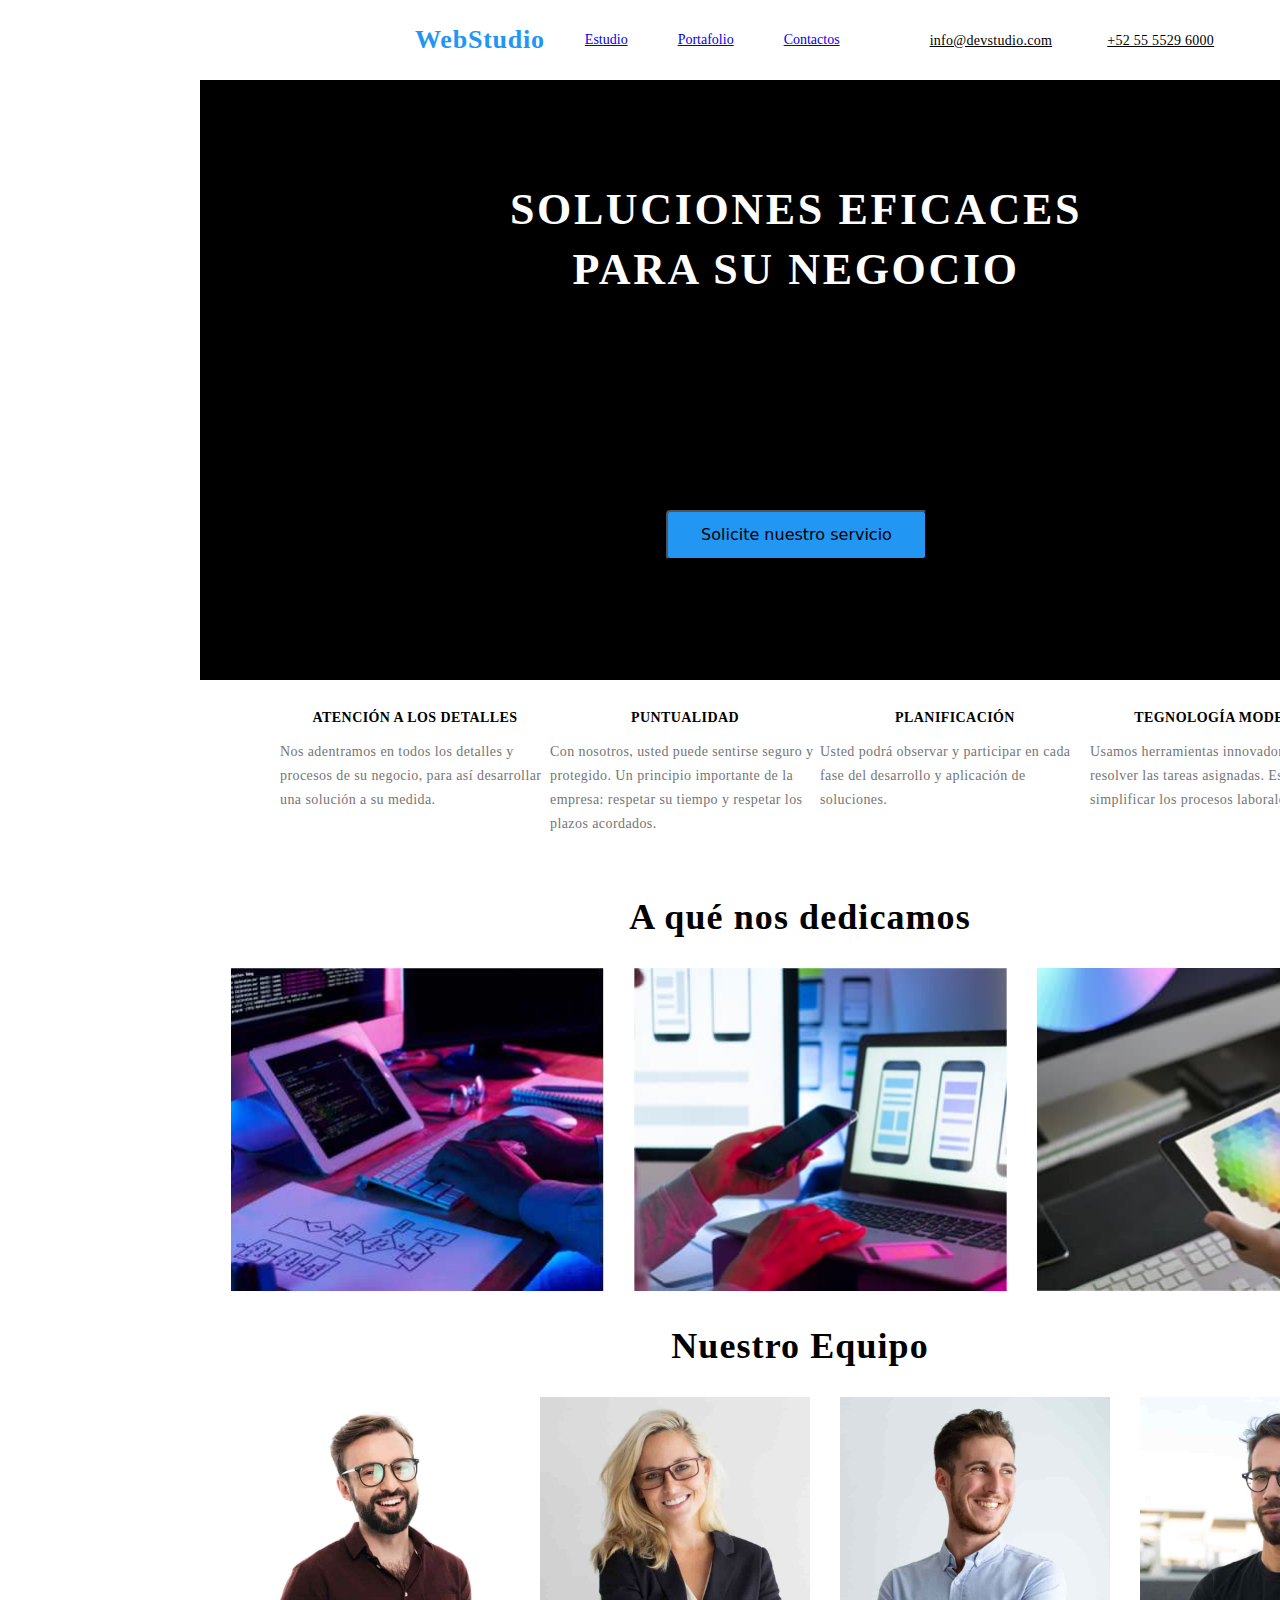
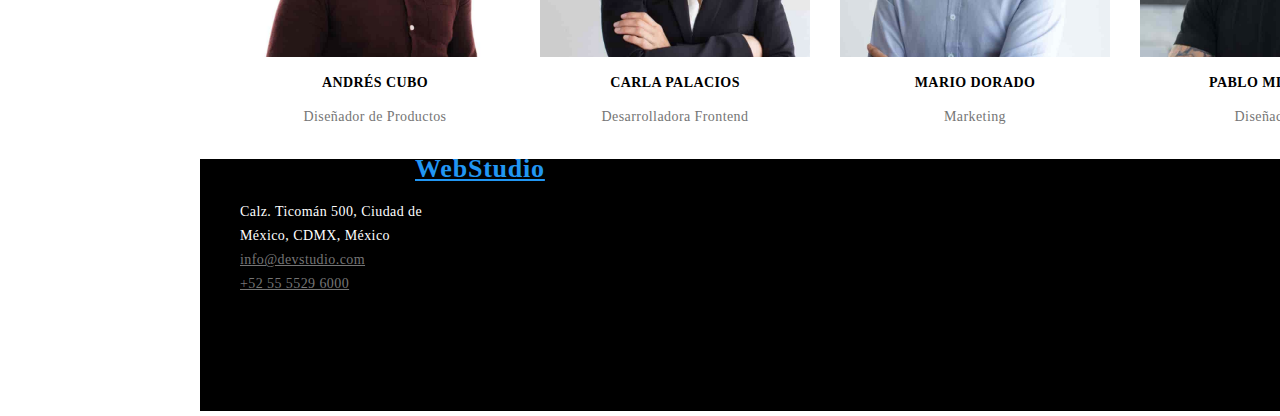
==== index.html @ e74a7880 "talk 03" ====
<!DOCTYPE html>
<html lang="en">
  <head>
    <meta charset="UTF-8" />
    <meta name="viewport" content="width=device-width, initial-scale=1.0" />
    <title>Wed Studio Project</title>
    <link
      rel="stylesheet"
      href="https://cdnjs.cloudflare.com/ajax/libs/modern-normalize/1.0.0/modern-normalize.min.css"
    />
    <link rel="stylesheet" href="./css/styles.css" />
  </head>
  <body>
    <!--Linea Superior horizontal-->
    <section>
    <header>
    <div class="top container">
      <nav class="nav">
        <a href="index.html"></a><span class="logo">WebStudio</span></a>
      </nav>
      <ul class="top_navigation">
        <li class="navigation">
          <a class="link" href="/index.html">Estudio</a>
        </li>
        <li class="navigation">
          <a class="link" href="/portafolio.html">Portafolio</a>
        </li>
        <li class="navigation"><a class="link" href="#">Contactos</a></li>
      </ul>
      <ul class="inf_navigation">
        <li class="inf">
          <a class="link" href="mailto:info@devstudio.com"
            >info@devstudio.com</a
          >
        </li>
        <li class="inf">
          <a class="link" href="tel:+525555296000">+52 55 5529 6000</a>
        </li>
      </ul>
    </div> 
  </section>
    </header>
    <main>
      <section class="hero container">
        <!--Titulo - Seccion Principal-->
        <h1 class="hero_title">SOLUCIONES EFICACES PARA SU NEGOCIO</h1>
        <button class="button_contact" type="button">
          Solicite nuestro servicio
        </button>
      </section>
      <section class="our_services container">
        <!--<h2>Beneficios</h2>-->
        <ul class="menu_services">
          <li class="services">
            <h3>ATENCIÓN A LOS DETALLES</h3>
            <p class="parrafo">
              Nos adentramos en todos los detalles y procesos de su negocio,
              para así desarrollar una solución a su medida.
            </p>
          </li>
          <li class="services">
            <h3>PUNTUALIDAD</h3>
            <p class="parrafo">
              Con nosotros, usted puede sentirse seguro y protegido. Un
              principio importante de la empresa: respetar su tiempo y respetar
              los plazos acordados.
            </p>
          </li>
          <li class="services">
            <h3>PLANIFICACIÓN</h3>
            <p class="parrafo">
              Usted podrá observar y participar en cada fase del desarrollo y
              aplicación de soluciones.
            </p>
          </li>
          <li class="services">
            <h3>TEGNOLOGÍA MODERNA</h3>
            <p class="parrafo">
              Usamos herramientas innovadoras para resolver las tareas
              asignadas. Es hora de simplificar los procesos laborales.
            </p>
          </li>
        </ul>
      </section>
      <section class="about container">
        <h2 class="title2">A qué nos dedicamos</h2>
        <ul class="about_img">
          <li class="box_about_img">
            <img
              src="./imag/about1.jpg"
              width="373"
              height="323"
              alt="foto de PC"
            />
          </li>
          <li class="box_about_img">
            <img
              src="./imag/about2.jpg"
              width="373"
              height="323"
              alt="foto en tel"
            />
          </li>
          <li class="box_about_img">
            <img
              src="./imag/about3.jpg"
              width="373"
              height="323"
              alt="foto en tablet"
            />
          </li>
        </ul>
      </section>
      <section class="team container">
        <h2 class="title2">Nuestro Equipo</h2>
        <ul class="team_list">
          <li class="team_img">
            <img
              src="./imag/team1.jpg"
              width="270"
              height="260"
              alt="Andrés Cubo"
            />
            <h3>Andrés Cubo</h3>
            <p class="parrafo">Diseñador de Productos</p>
          </li>
          <li>
            <img
              src="./imag/team2.jpg"
              width="270"
              height="260"
              alt="Carla Palacios"
            />
            <h3>Carla Palacios</h3>
            <p class="parrafo">Desarrolladora Frontend</p>
          </li>
          <li>
            <img
              src="./imag/team3.jpg"
              width="270"
              height="260"
              alt="Mario Dorado"
            />
            <h3>Mario Dorado</h3>
            <p class="parrafo">Marketing</p>
          </li>
          <li>
            <img
              src="./imag/team4.jpg"
              width="270"
              height="260"
              alt="Pablo Mijangos"
            />
            <h3>Pablo Mijangos</h3>
            <p class="parrafo">Diseñador IU</p>
          </li>
        </ul>
      </section>
    </main>
    <section class="footer container">
      <footer>
        <span><a class="logo" href="/index.html">WebStudio</a></span>
        <nav>
          <address>
            <ul class="footer_navigation">
              <li class="foot_nav">
                Calz. Ticomán 500, Ciudad de México, CDMX, México
              </li>
              <li class="foot_nav">
                <a class="link" href="mailto:info@devstudio.com"
                  >info@devstudio.com</a
                >
              </li>
              <li class="foot_nav">
                <a class="link" href="tel:+525555296000">+52 55 5529 6000</a>
              </li>
            </ul>
          </address>
        </nav>
      </footer>
    </section>
  </body>
</html>
---- css/styles.css ----
@import url(<style>@importurl("https://fonts.googleapis.com/css2?family=Roboto:wght@100;400&display=swap");</style>);
* {
  font-family: "Roboto", sans-serif;
}
.a {
  text-decoration: none;
  color: currentColor;
}

:root {
  --primary-color: var(rgba(33, 33, 33, 1));
  --font-color: var(rgba(33, 150, 243, 1));
  --font2-color: var(rgba(117, 117, 117, 1));
  --button: var(rgba(33, 150, 243, 1));
  display: flex;
}
.container{
  width: 1200px;
margin-left: 200px;
}

.top {
  display: flex;
  align-items: center;
  background: rgba(255, 255, 255, 1));
  height: 80px;
  flex-shrink: 0;
  }
.nav {
  display: flex;

}

.logo {
  display: flex;
  padding-left: 215px;
    }

.logo {
  color: rgb(33, 150, 243);
  text-align: right;
  font-family: Raleway;
  font-size: 26px;
  font-style: normal;
  font-weight: 700;
  line-height: normal;
  letter-spacing: 0.78px;
}

.top_navigation {
  display: flex;
  column-gap: 16px;
  align-items: center;
  color: var(--primary-color);
  font-family: Roboto;
  font-size: 14px;
  font-style: normal;
  font-weight: 500;
}

.top_navigation .link:hover {
  color: rgba(33, 150, 243, 1);
}
.top_navigation {
  list-style: none;
  column-gap: 50px;
  
}

.inf_navigation .link {
  display: flex;
  color: var(--font2-color);
  font-family: Roboto;
  font-size: 14px;
  font-style: normal;
  font-weight: 500;
  line-height: normal;
  letter-spacing: 0.28px;
}

.inf_navigation .link:hover {
  color: rgba(33, 150, 243, 1);
}
.inf_navigation .inf{
  display: inline-block;
    margin-left: 50px;
}

.portfolio {
  display: flex;
  display: inline-block;
  height: 1480px;
    
}
 
.port_menu {
  display: flex;
  display: inline-block;
 gap: 8px;
  
}

.main_portfolio {
  display: flex;
  list-style: none;
  align-items: center;
  display: inline-block;
  gap: 32px;
  padding-left: 400px;
  padding-top: 106px;
  padding-bottom: 50px;

 }

.port_img {
  display: flex;
  flex-wrap: wrap;
  justify-content: center;
  gap: 20px;
  list-style: none;
   
}

.main_portfolio .link {
  background-color: rgba(33, 150, 243, 1);
  color: rgba(255, 255, 255, 1);
  text-align: center;
  font-family: Roboto;
  font-size: 16px;
  font-style: normal;
  font-weight: 500;
  line-height: 1.625;
  letter-spacing: 0.48px;
}

.main_portfolio .link:hover {
  background-color: rgb(2, 92, 165);
}

.hero {
  display: flex;
  justify-content: center;
  height: 600px;
  flex-shrink: 0;
  background-color: black;
  position: relative;
}

.hero_title {
  color: rgb(255, 255, 255);
  text-align: center;
  font-family: Roboto;
  font-size: 44px;
  font-style: normal;
  font-weight: 900;
  line-height: 1.363;
  letter-spacing: 2.64px;
  text-transform: uppercase;
  cursor: pointer;
}

.hero_title {
  display: flex;
  align-items: center;
  padding-left: 248px;
  padding-right: 256px;
  padding-top: 400;
  padding-bottom: 280px;

}

.button_contact {
  display: flex;
  justify-content: center;
  align-items: center;
  width: 261px;
  height: 50px;
  top: 430px;
  left: 466px;
  border-radius: 4px;
  padding: 10px 32px 10px 32px;
  gap: 10px;
  background-color: rgba(33, 150, 243, 1);
  position: absolute;
  cursor: pointer;
}
.hero .button_contact:hover {
  background-color: blue;
}

.our_services {
  display: flex;
  justify-content: center;
  flex-wrap: wrap;
  
}
.services {
  display: flex;
  display: block;
  justify-content: center;
  width: 270px;
  
}

h3 {
  display: flex;
  justify-content: center;
  color: var(--primary-color);
  font-family: Roboto;
  font-size: 14px;
  font-style: normal;cont
  font-weight: 700;
  line-height: normal;
  letter-spacing: 0.42px;
  text-transform: uppercase;
}
.parrafo {
  display: flex;
  justify-content: center;
  align-items: center;
  color: rgb(117, 117, 117);
  font-family: Roboto;
  font-size: 14px;
  font-style: normal;
  font-weight: 400;
  line-height: 1.714;
  letter-spacing: 0.42px;
}

.menu_services {
  display: flex;
  justify-content: center;
  list-style: none;
}
.about_img {
  display: flex;
  justify-content: center;
  gap: 30px;
  list-style: none;
}

.title2 {
  display: flex;
  justify-content: center;
  color: var(--primary-color);
  text-align: center;
  font-family: Roboto;
  font-size: 36px;
  font-style: normal;
  font-weight: 700;
  line-height: normal;
  letter-spacing: 1.08px;
}
 .team_list  {
  display: flex;
   list-style: none;
    gap: 30px;
   align-items: center;
 }

.footer_navigation {
  list-style: none;
}
.footer_navigation .foot_nav {
  color: rgb(255, 255, 255);
  font-family: Roboto;
  font-size: 14px;
  font-style: normal;
  font-weight: 400;
  line-height: 24px; /* 171.429% */
  letter-spacing: 0.42px;
}
.footer_navigation .link {
  color: rgba(117, 117, 117, 1);
}
.footer_navigation .link:hover {
  color: rgba(33, 150, 243, 1);
}
.footer{
  display: flex;
  align-items: center;
  height: 252px;
  background-color: black;
}

.footer_navigation{
  display: flex;
  flex-wrap: wrap;
  flex-direction: column;
  width: 231px;
  height: 200px;
}
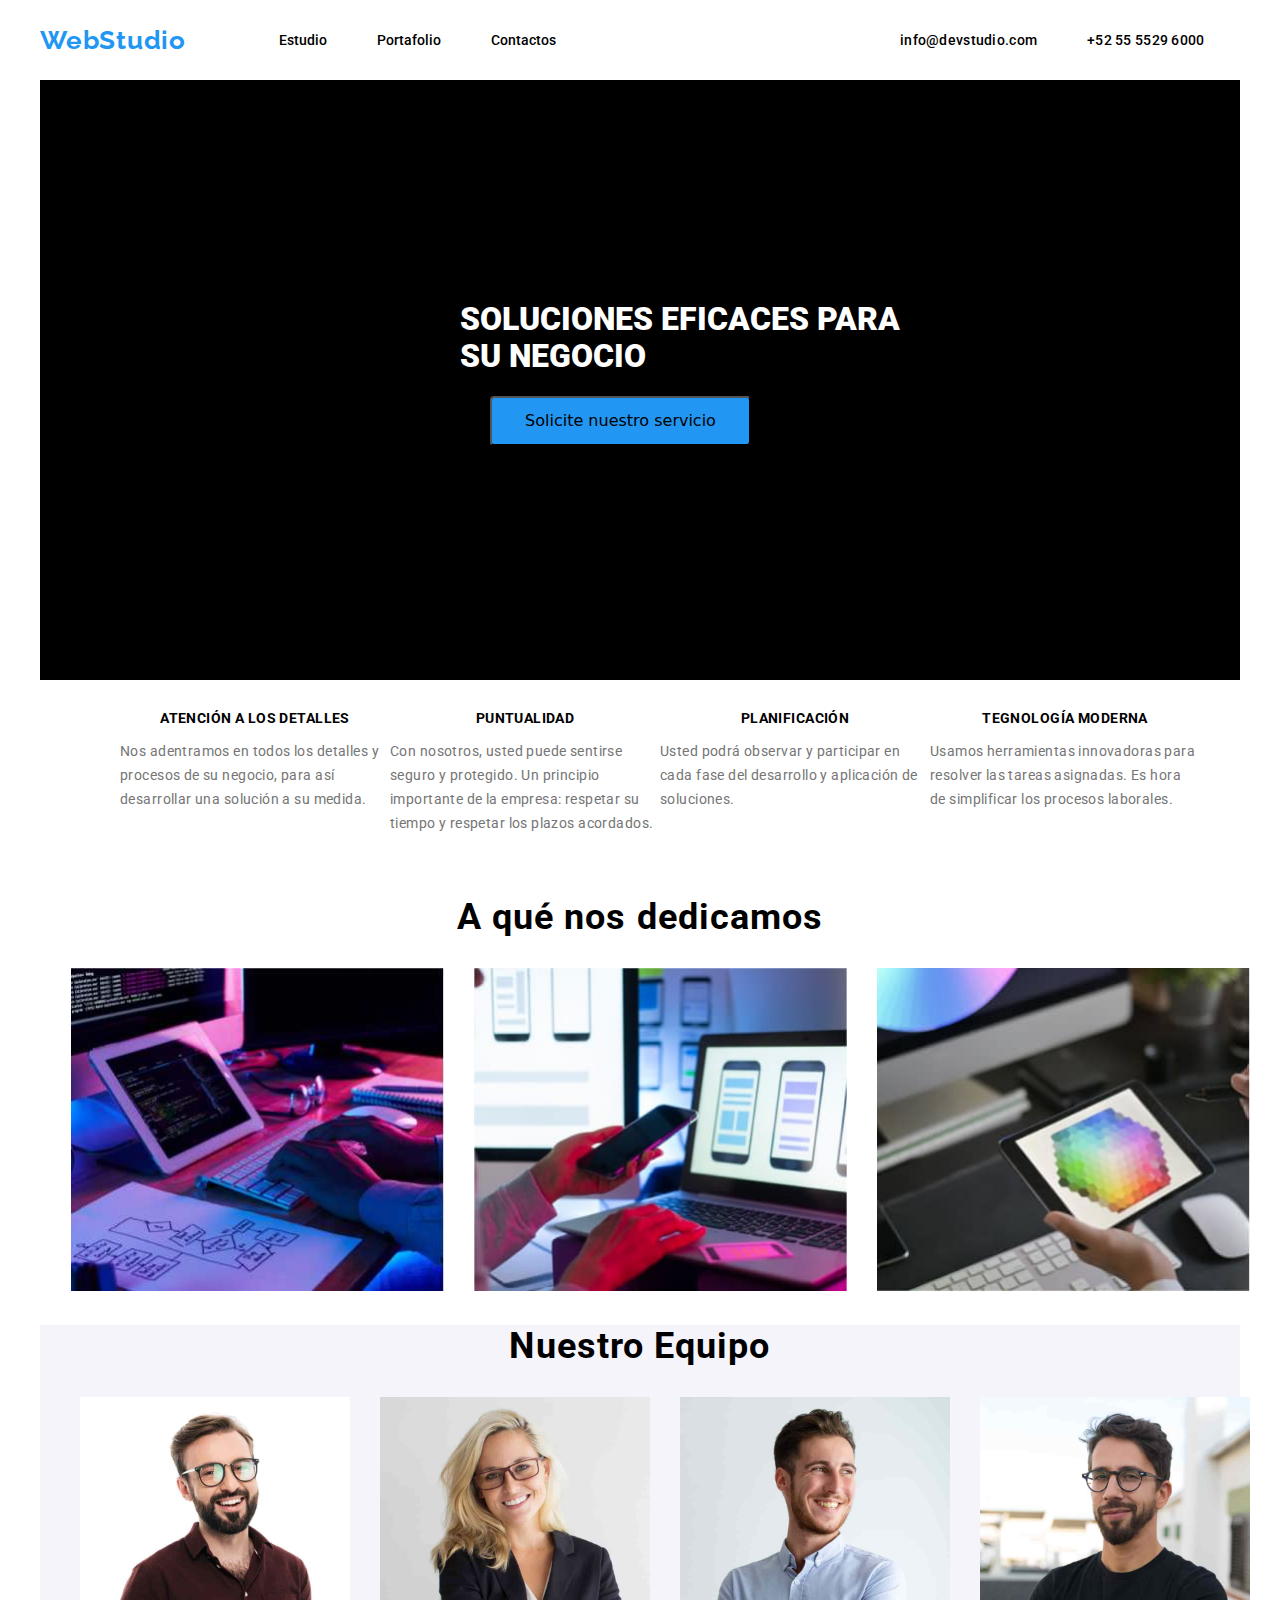
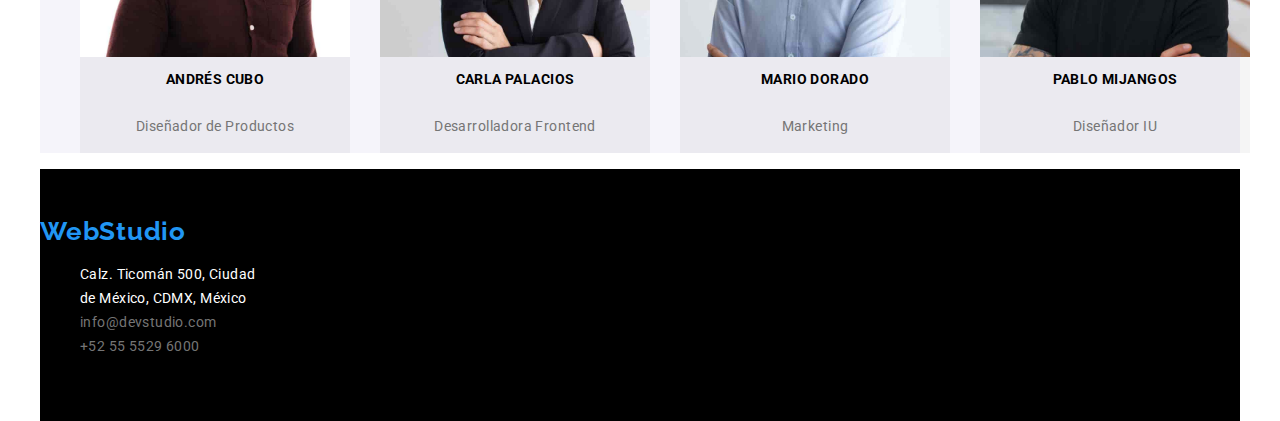
==== commit b5b9ad95: "feedback hw03" ====
--- a/index.html
+++ b/index.html
@@ -8,15 +8,17 @@
       rel="stylesheet"
       href="https://cdnjs.cloudflare.com/ajax/libs/modern-normalize/1.0.0/modern-normalize.min.css"
     />
+    <style>
+      @import url('https://fonts.googleapis.com/css2?family=Raleway:wght@700&family=Roboto:wght@400;500;700;900&display=swap');
+      </style>
     <link rel="stylesheet" href="./css/styles.css" />
   </head>
   <body>
     <!--Linea Superior horizontal-->
     <section>
-    <header>
     <div class="top container">
       <nav class="nav">
-        <a href="index.html"></a><span class="logo">WebStudio</span></a>
+        <a href="index.html" class="logo">WebStudio</a>
       </nav>
       <ul class="top_navigation">
         <li class="navigation">
@@ -38,15 +40,16 @@
         </li>
       </ul>
     </div> 
-  </section>
-    </header>
+   </header>
     <main>
       <section class="hero container">
-        <!--Titulo - Seccion Principal-->
-        <h1 class="hero_title">SOLUCIONES EFICACES PARA SU NEGOCIO</h1>
+        <div class="principal">
+        <h1 class="hero_title">SOLUCIONES EFICACES PARA <br />
+           SU NEGOCIO</h1>
         <button class="button_contact" type="button">
           Solicite nuestro servicio
         </button>
+      </div>
       </section>
       <section class="our_services container">
         <!--<h2>Beneficios</h2>-->
@@ -115,6 +118,7 @@
         <h2 class="title2">Nuestro Equipo</h2>
         <ul class="team_list">
           <li class="team_img">
+            <div class="card_team">
             <img
               src="./imag/team1.jpg"
               width="270"
@@ -122,9 +126,10 @@
               alt="Andrés Cubo"
             />
             <h3>Andrés Cubo</h3>
-            <p class="parrafo">Diseñador de Productos</p>
+            <p class="parrafo">Diseñador de Productos</p></div>
           </li>
           <li>
+            <div class="card_team">
             <img
               src="./imag/team2.jpg"
               width="270"
@@ -132,9 +137,10 @@
               alt="Carla Palacios"
             />
             <h3>Carla Palacios</h3>
-            <p class="parrafo">Desarrolladora Frontend</p>
+            <p class="parrafo">Desarrolladora Frontend</p></div>
           </li>
           <li>
+            <div class="card_team">
             <img
               src="./imag/team3.jpg"
               width="270"
@@ -142,9 +148,10 @@
               alt="Mario Dorado"
             />
             <h3>Mario Dorado</h3>
-            <p class="parrafo">Marketing</p>
+            <p class="parrafo">Marketing</p></div>
           </li>
           <li>
+            <div class="card_team">
             <img
               src="./imag/team4.jpg"
               width="270"
@@ -152,20 +159,22 @@
               alt="Pablo Mijangos"
             />
             <h3>Pablo Mijangos</h3>
-            <p class="parrafo">Diseñador IU</p>
+            <p class="parrafo">Diseñador IU</p></div>
           </li>
         </ul>
       </section>
     </main>
     <section class="footer container">
       <footer>
-        <span><a class="logo" href="/index.html">WebStudio</a></span>
+      <a class="logo" href="/index.html">WebStudio</a>
         <nav>
           <address>
             <ul class="footer_navigation">
+           
               <li class="foot_nav">
                 Calz. Ticomán 500, Ciudad de México, CDMX, México
               </li>
+
               <li class="foot_nav">
                 <a class="link" href="mailto:info@devstudio.com"
                   >info@devstudio.com</a
--- a/css/styles.css
+++ b/css/styles.css
@@ -1,8 +1,4 @@
-@import url(<style>@importurl("https://fonts.googleapis.com/css2?family=Roboto:wght@100;400&display=swap");</style>);
-* {
-  font-family: "Roboto", sans-serif;
-}
-.a {
+a {
   text-decoration: none;
   color: currentColor;
 }
@@ -12,29 +8,18 @@
   --font-color: var(rgba(33, 150, 243, 1));
   --font2-color: var(rgba(117, 117, 117, 1));
   --button: var(rgba(33, 150, 243, 1));
-  display: flex;
-}
-.container{
+}
+.container {
   width: 1200px;
-margin-left: 200px;
+  margin: 0 auto;
 }
 
 .top {
   display: flex;
   align-items: center;
-  background: rgba(255, 255, 255, 1));
   height: 80px;
   flex-shrink: 0;
-  }
-.nav {
-  display: flex;
-
-}
-
-.logo {
-  display: flex;
-  padding-left: 215px;
-    }
+}
 
 .logo {
   color: rgb(33, 150, 243);
@@ -48,7 +33,6 @@
 }
 
 .top_navigation {
-  display: flex;
   column-gap: 16px;
   align-items: center;
   color: var(--primary-color);
@@ -56,16 +40,17 @@
   font-size: 14px;
   font-style: normal;
   font-weight: 500;
+}
+.top_navigation {
+  display: flex;
+  list-style: none;
+  padding-left: 93px;
+  gap: 50px;
 }
 
 .top_navigation .link:hover {
   color: rgba(33, 150, 243, 1);
 }
-.top_navigation {
-  list-style: none;
-  column-gap: 50px;
-  
-}
 
 .inf_navigation .link {
   display: flex;
@@ -81,49 +66,21 @@
 .inf_navigation .link:hover {
   color: rgba(33, 150, 243, 1);
 }
-.inf_navigation .inf{
-  display: inline-block;
-    margin-left: 50px;
-}
-
+.inf_navigation {
+  display: flex;
+  list-style: none;
+  padding-left: 344px;
+  gap: 50px;
+}
 .portfolio {
   display: flex;
-  display: inline-block;
-  height: 1480px;
-    
-}
- 
-.port_menu {
-  display: flex;
-  display: inline-block;
- gap: 8px;
-  
-}
-
-.main_portfolio {
-  display: flex;
-  list-style: none;
-  align-items: center;
-  display: inline-block;
-  gap: 32px;
-  padding-left: 400px;
-  padding-top: 106px;
-  padding-bottom: 50px;
-
- }
-
-.port_img {
-  display: flex;
-  flex-wrap: wrap;
-  justify-content: center;
-  gap: 20px;
-  list-style: none;
-   
+  height: 1880px;
+  position: relative;
 }
 
 .main_portfolio .link {
-  background-color: rgba(33, 150, 243, 1);
-  color: rgba(255, 255, 255, 1);
+  background-color: rgba(245, 244, 250, 1);
+  color: rgba(33, 33, 33, 1);
   text-align: center;
   font-family: Roboto;
   font-size: 16px;
@@ -131,48 +88,57 @@
   font-weight: 500;
   line-height: 1.625;
   letter-spacing: 0.48px;
+  cursor: pointer;
 }
 
 .main_portfolio .link:hover {
   background-color: rgb(2, 92, 165);
 }
 
+.main_portfolio {
+  display: flex;
+  list-style: none;
+  gap: 8px;
+  padding-top: 106px;
+  padding-left: 430px;
+  position: absolute;
+}
+
+.port_img {
+  display: flex;
+  justify-content: center;
+  flex-wrap: wrap;
+  list-style: none;
+  padding-top: 194px;
+  gap: 20px;
+}
+
+.card_port {
+  display: flex;
+  flex-direction: column;
+  text-align: center;
+  background-color: rgba(238, 238, 238, 1);
+  border-radius: 4px;
+  border: 1px;
+}
 .hero {
   display: flex;
-  justify-content: center;
   height: 600px;
   flex-shrink: 0;
   background-color: black;
-  position: relative;
-}
-
+}
 .hero_title {
-  color: rgb(255, 255, 255);
-  text-align: center;
-  font-family: Roboto;
-  font-size: 44px;
-  font-style: normal;
+  display: flex;
+  justify-content: center;
+  font-family: Roboto;
   font-weight: 900;
-  line-height: 1.363;
-  letter-spacing: 2.64px;
-  text-transform: uppercase;
-  cursor: pointer;
-}
-
-.hero_title {
-  display: flex;
-  align-items: center;
-  padding-left: 248px;
-  padding-right: 256px;
-  padding-top: 400;
-  padding-bottom: 280px;
-
+  font-size: 32px;
+  color: rgba(255, 255, 255, 1);
+  padding-left: 420px;
+  padding-top: 200px;
 }
 
 .button_contact {
-  display: flex;
-  justify-content: center;
-  align-items: center;
   width: 261px;
   height: 50px;
   top: 430px;
@@ -181,9 +147,16 @@
   padding: 10px 32px 10px 32px;
   gap: 10px;
   background-color: rgba(33, 150, 243, 1);
-  position: absolute;
   cursor: pointer;
 }
+.button_contact {
+  display: flex;
+  justify-content: center;
+  align-items: center;
+  margin-left: 450px;
+  margin-bottom: 450px;
+}
+
 .hero .button_contact:hover {
   background-color: blue;
 }
@@ -192,14 +165,12 @@
   display: flex;
   justify-content: center;
   flex-wrap: wrap;
-  
 }
 .services {
   display: flex;
   display: block;
   justify-content: center;
   width: 270px;
-  
 }
 
 h3 {
@@ -208,7 +179,7 @@
   color: var(--primary-color);
   font-family: Roboto;
   font-size: 14px;
-  font-style: normal;cont
+  font-style: normal;
   font-weight: 700;
   line-height: normal;
   letter-spacing: 0.42px;
@@ -251,12 +222,28 @@
   line-height: normal;
   letter-spacing: 1.08px;
 }
- .team_list  {
-  display: flex;
-   list-style: none;
-    gap: 30px;
-   align-items: center;
- }
+.team .container {
+  display: flex;
+  height: 708px;
+}
+
+.team {
+  background-color: rgba(245, 244, 250, 1);
+}
+
+.team_list {
+  display: flex;
+  list-style: none;
+  gap: 30px;
+}
+.card_team {
+  display: flex;
+  flex-direction: column;
+  text-align: center;
+  background-color: rgba(0, 0, 0, 0.04);
+  border-radius: 0px, 0px, 4px, 4px;
+  border: 0cap;
+}
 
 .footer_navigation {
   list-style: none;
@@ -276,20 +263,16 @@
 .footer_navigation .link:hover {
   color: rgba(33, 150, 243, 1);
 }
-.footer{
+.footer {
   display: flex;
   align-items: center;
   height: 252px;
   background-color: black;
 }
 
-.footer_navigation{
+.footer_navigation {
   display: flex;
   flex-wrap: wrap;
   flex-direction: column;
   width: 231px;
-  height: 200px;
-}
-
-
-
+}
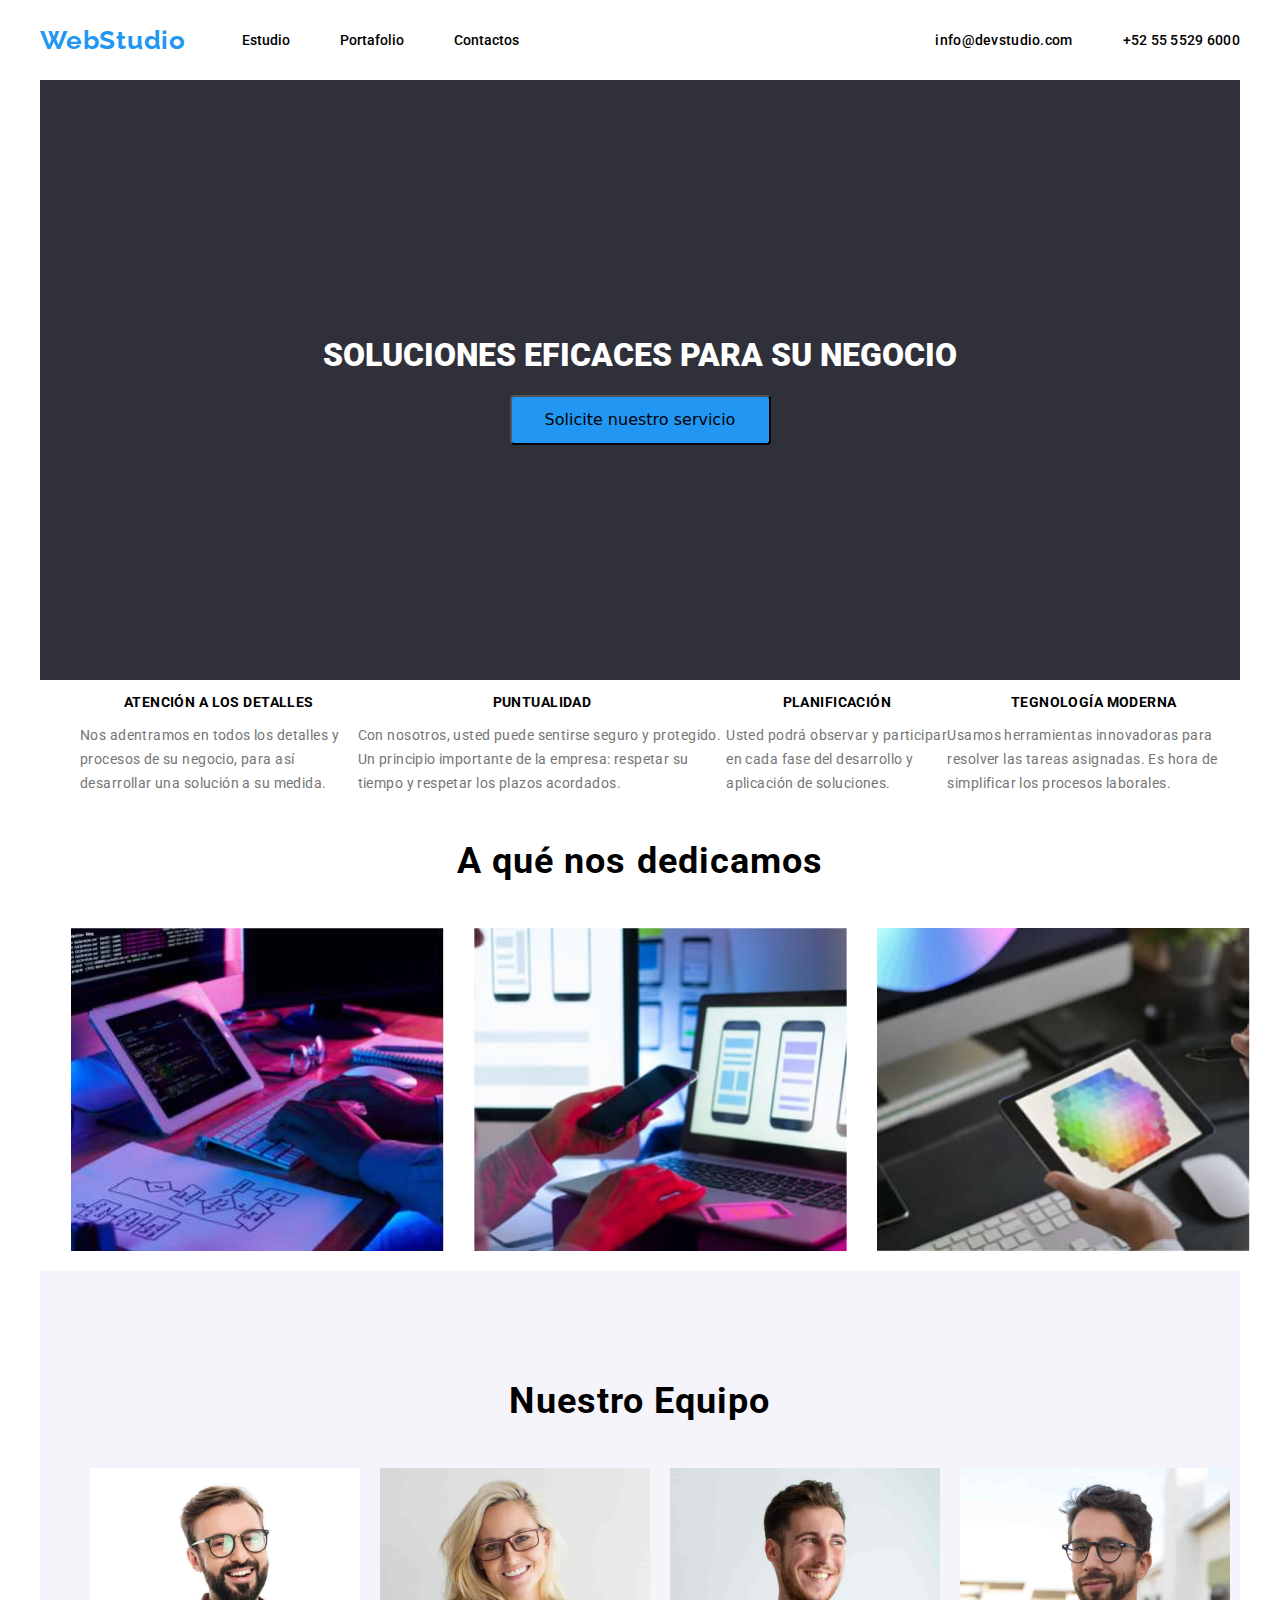
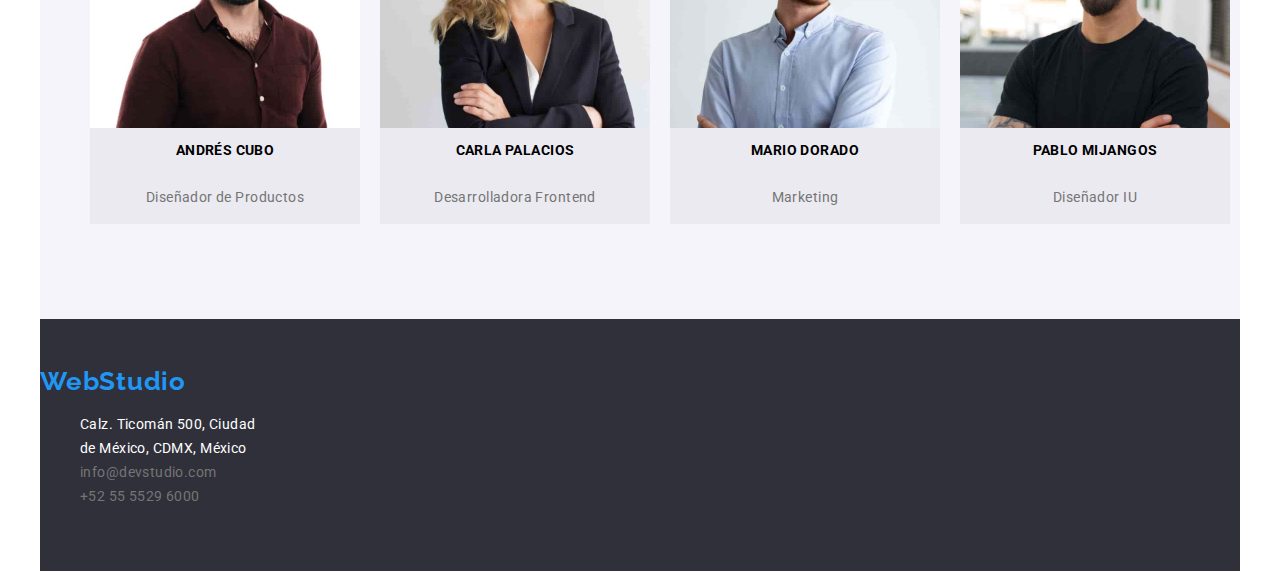
==== commit ea152a4d: "feedback02hw03" ====
--- a/index.html
+++ b/index.html
@@ -9,83 +9,82 @@
       href="https://cdnjs.cloudflare.com/ajax/libs/modern-normalize/1.0.0/modern-normalize.min.css"
     />
     <style>
-      @import url('https://fonts.googleapis.com/css2?family=Raleway:wght@700&family=Roboto:wght@400;500;700;900&display=swap');
-      </style>
+      @import url("https://fonts.googleapis.com/css2?family=Raleway:wght@700&family=Roboto:wght@400;500;700;900&display=swap");
+    </style>
     <link rel="stylesheet" href="./css/styles.css" />
   </head>
   <body>
-    <!--Linea Superior horizontal-->
-    <section>
-    <div class="top container">
-      <nav class="nav">
-        <a href="index.html" class="logo">WebStudio</a>
-      </nav>
-      <ul class="top_navigation">
-        <li class="navigation">
-          <a class="link" href="/index.html">Estudio</a>
-        </li>
-        <li class="navigation">
-          <a class="link" href="/portafolio.html">Portafolio</a>
-        </li>
-        <li class="navigation"><a class="link" href="#">Contactos</a></li>
-      </ul>
-      <ul class="inf_navigation">
-        <li class="inf">
-          <a class="link" href="mailto:info@devstudio.com"
-            >info@devstudio.com</a
-          >
-        </li>
-        <li class="inf">
-          <a class="link" href="tel:+525555296000">+52 55 5529 6000</a>
-        </li>
-      </ul>
-    </div> 
-   </header>
-    <main>
-      <section class="hero container">
-        <div class="principal">
-        <h1 class="hero_title">SOLUCIONES EFICACES PARA <br />
-           SU NEGOCIO</h1>
-        <button class="button_contact" type="button">
-          Solicite nuestro servicio
-        </button>
-      </div>
-      </section>
-      <section class="our_services container">
-        <!--<h2>Beneficios</h2>-->
-        <ul class="menu_services">
-          <li class="services">
-            <h3>ATENCIÓN A LOS DETALLES</h3>
-            <p class="parrafo">
-              Nos adentramos en todos los detalles y procesos de su negocio,
-              para así desarrollar una solución a su medida.
-            </p>
+    <header>
+      <div class="top container">
+        <nav class="nav">
+          <a href="index.html" class="logo">WebStudio</a>
+          <ul class="top_navigation">
+            <li class="navigation">
+              <a class="link" href="/index.html">Estudio</a>
+            </li>
+            <li class="navigation">
+              <a class="link" href="/portafolio.html">Portafolio</a>
+            </li>
+            <li class="navigation"><a class="link" href="#">Contactos</a></li>
+          </ul>
+        </nav>
+        <ul class="inf_navigation">
+          <li class="inf">
+            <a class="link" href="mailto:info@devstudio.com"
+              >info@devstudio.com</a
+            >
           </li>
-          <li class="services">
-            <h3>PUNTUALIDAD</h3>
-            <p class="parrafo">
-              Con nosotros, usted puede sentirse seguro y protegido. Un
-              principio importante de la empresa: respetar su tiempo y respetar
-              los plazos acordados.
-            </p>
-          </li>
-          <li class="services">
-            <h3>PLANIFICACIÓN</h3>
-            <p class="parrafo">
-              Usted podrá observar y participar en cada fase del desarrollo y
-              aplicación de soluciones.
-            </p>
-          </li>
-          <li class="services">
-            <h3>TEGNOLOGÍA MODERNA</h3>
-            <p class="parrafo">
-              Usamos herramientas innovadoras para resolver las tareas
-              asignadas. Es hora de simplificar los procesos laborales.
-            </p>
+          <li class="inf">
+            <a class="link" href="tel:+525555296000">+52 55 5529 6000</a>
           </li>
         </ul>
+      </div>
+    </header>
+    <main>
+      <section class="hero">
+        <div class="container principal">
+          <h1 class="hero_title">SOLUCIONES EFICACES PARA SU NEGOCIO</h1>
+          <button class="button_contact" type="button">
+            Solicite nuestro servicio
+          </button>
+        </div>
       </section>
-      <section class="about container">
+      <section>
+        <div class="our_services">
+          <ul class="menu_services container">
+            <li class="services">
+              <h3>ATENCIÓN A LOS DETALLES</h3>
+              <p class="parrafo">
+                Nos adentramos en todos los detalles y procesos de su negocio,
+                para así desarrollar una solución a su medida.
+              </p>
+            </li>
+            <li class="services">
+              <h3>PUNTUALIDAD</h3>
+              <p class="parrafo">
+                Con nosotros, usted puede sentirse seguro y protegido. Un
+                principio importante de la empresa: respetar su tiempo y
+                respetar los plazos acordados.
+              </p>
+            </li>
+            <li class="services">
+              <h3>PLANIFICACIÓN</h3>
+              <p class="parrafo">
+                Usted podrá observar y participar en cada fase del desarrollo y
+                aplicación de soluciones.
+              </p>
+            </li>
+            <li class="services">
+              <h3>TEGNOLOGÍA MODERNA</h3>
+              <p class="parrafo">
+                Usamos herramientas innovadoras para resolver las tareas
+                asignadas. Es hora de simplificar los procesos laborales.
+              </p>
+            </li>
+          </ul>
+        </div>
+      </section>
+      <div class="about container">
         <h2 class="title2">A qué nos dedicamos</h2>
         <ul class="about_img">
           <li class="box_about_img">
@@ -113,64 +112,67 @@
             />
           </li>
         </ul>
-      </section>
-      <section class="team container">
+      </div>
+      <div class="team container">
         <h2 class="title2">Nuestro Equipo</h2>
         <ul class="team_list">
           <li class="team_img">
             <div class="card_team">
-            <img
-              src="./imag/team1.jpg"
-              width="270"
-              height="260"
-              alt="Andrés Cubo"
-            />
-            <h3>Andrés Cubo</h3>
-            <p class="parrafo">Diseñador de Productos</p></div>
+              <img
+                src="./imag/team1.jpg"
+                width="270"
+                height="260"
+                alt="Andrés Cubo"
+              />
+              <h3>Andrés Cubo</h3>
+              <p class="parrafo">Diseñador de Productos</p>
+            </div>
           </li>
           <li>
             <div class="card_team">
-            <img
-              src="./imag/team2.jpg"
-              width="270"
-              height="260"
-              alt="Carla Palacios"
-            />
-            <h3>Carla Palacios</h3>
-            <p class="parrafo">Desarrolladora Frontend</p></div>
+              <img
+                src="./imag/team2.jpg"
+                width="270"
+                height="260"
+                alt="Carla Palacios"
+              />
+              <h3>Carla Palacios</h3>
+              <p class="parrafo">Desarrolladora Frontend</p>
+            </div>
           </li>
           <li>
             <div class="card_team">
-            <img
-              src="./imag/team3.jpg"
-              width="270"
-              height="260"
-              alt="Mario Dorado"
-            />
-            <h3>Mario Dorado</h3>
-            <p class="parrafo">Marketing</p></div>
+              <img
+                src="./imag/team3.jpg"
+                width="270"
+                height="260"
+                alt="Mario Dorado"
+              />
+              <h3>Mario Dorado</h3>
+              <p class="parrafo">Marketing</p>
+            </div>
           </li>
           <li>
             <div class="card_team">
-            <img
-              src="./imag/team4.jpg"
-              width="270"
-              height="260"
-              alt="Pablo Mijangos"
-            />
-            <h3>Pablo Mijangos</h3>
-            <p class="parrafo">Diseñador IU</p></div>
+              <img
+                src="./imag/team4.jpg"
+                width="270"
+                height="260"
+                alt="Pablo Mijangos"
+              />
+              <h3>Pablo Mijangos</h3>
+              <p class="parrafo">Diseñador IU</p>
+            </div>
           </li>
         </ul>
-      </section>
+      </div>
     </main>
-    <section class="footer container">
+    <div class="footer container">
       <footer>
-      <a class="logo" href="/index.html">WebStudio</a>
+        <a class="logo" href="/index.html">WebStudio</a>
         <nav>
           <address>
             <ul class="footer_navigation">
-           
               <li class="foot_nav">
                 Calz. Ticomán 500, Ciudad de México, CDMX, México
               </li>
@@ -187,6 +189,6 @@
           </address>
         </nav>
       </footer>
-    </section>
+    </div>
   </body>
 </html>
--- a/css/styles.css
+++ b/css/styles.css
@@ -16,6 +16,7 @@
 
 .top {
   display: flex;
+  justify-content: space-between;
   align-items: center;
   height: 80px;
   flex-shrink: 0;
@@ -32,23 +33,27 @@
   letter-spacing: 0.78px;
 }
 
+.nav {
+  display: flex;
+  align-items: center;
+  justify-content: space-between;
+  column-gap: 16px;
+  align-items: center;
+  color: var(--primary-color);
+  font-family: Roboto;
+  font-size: 14px;
+  font-style: normal;
+  font-weight: 500;
+}
 .top_navigation {
-  column-gap: 16px;
-  align-items: center;
-  color: var(--primary-color);
-  font-family: Roboto;
-  font-size: 14px;
-  font-style: normal;
-  font-weight: 500;
-}
-.top_navigation {
-  display: flex;
-  list-style: none;
-  padding-left: 93px;
+  display: flex;
+  list-style: none;
+  justify-content: space-between;
+  align-items: center;
   gap: 50px;
 }
 
-.top_navigation .link:hover {
+.nav .link:hover {
   color: rgba(33, 150, 243, 1);
 }
 
@@ -69,19 +74,18 @@
 .inf_navigation {
   display: flex;
   list-style: none;
-  padding-left: 344px;
   gap: 50px;
 }
+
 .portfolio {
   display: flex;
-  height: 1880px;
-  position: relative;
+  flex-direction: column;
+  align-items: center;
+  justify-content: center;
+  flex-wrap: wrap;
 }
 
 .main_portfolio .link {
-  background-color: rgba(245, 244, 250, 1);
-  color: rgba(33, 33, 33, 1);
-  text-align: center;
   font-family: Roboto;
   font-size: 16px;
   font-style: normal;
@@ -92,16 +96,13 @@
 }
 
 .main_portfolio .link:hover {
-  background-color: rgb(2, 92, 165);
+  background-color: rgba(33, 150, 243, 1);
 }
 
 .main_portfolio {
   display: flex;
   list-style: none;
   gap: 8px;
-  padding-top: 106px;
-  padding-left: 430px;
-  position: absolute;
 }
 
 .port_img {
@@ -109,7 +110,6 @@
   justify-content: center;
   flex-wrap: wrap;
   list-style: none;
-  padding-top: 194px;
   gap: 20px;
 }
 
@@ -120,22 +120,21 @@
   background-color: rgba(238, 238, 238, 1);
   border-radius: 4px;
   border: 1px;
-}
-.hero {
-  display: flex;
+  box-shadow: rgba(0, 0, 0, 0.16);
+}
+.principal {
+  display: flex;
+  flex-direction: column;
+  align-items: center;
+  justify-content: center;
   height: 600px;
-  flex-shrink: 0;
-  background-color: black;
+  background-color: rgba(47, 48, 58, 1);
 }
 .hero_title {
-  display: flex;
-  justify-content: center;
   font-family: Roboto;
   font-weight: 900;
   font-size: 32px;
   color: rgba(255, 255, 255, 1);
-  padding-left: 420px;
-  padding-top: 200px;
 }
 
 .button_contact {
@@ -149,28 +148,17 @@
   background-color: rgba(33, 150, 243, 1);
   cursor: pointer;
 }
-.button_contact {
-  display: flex;
-  justify-content: center;
-  align-items: center;
-  margin-left: 450px;
-  margin-bottom: 450px;
-}
-
-.hero .button_contact:hover {
-  background-color: blue;
-}
-
-.our_services {
-  display: flex;
-  justify-content: center;
-  flex-wrap: wrap;
-}
-.services {
-  display: flex;
-  display: block;
-  justify-content: center;
-  width: 270px;
+
+.button_contact:hover {
+  background-color: rgba(34, 150, 243, 1);
+}
+
+.menu_services {
+  display: flex;
+  justify-content: space-between;
+  flex-direction: row;
+  align-items: center;
+  list-style: none;
 }
 
 h3 {
@@ -198,11 +186,13 @@
   letter-spacing: 0.42px;
 }
 
-.menu_services {
-  display: flex;
-  justify-content: center;
-  list-style: none;
-}
+.about {
+  display: flex;
+  flex-direction: column;
+  justify-content: center;
+  align-items: center;
+}
+
 .about_img {
   display: flex;
   justify-content: center;
@@ -222,19 +212,22 @@
   line-height: normal;
   letter-spacing: 1.08px;
 }
-.team .container {
-  display: flex;
-  height: 708px;
-}
 
 .team {
+  display: flex;
+  flex-direction: column;
+  justify-content: center;
+  align-items: center;
+  height: 648px;
   background-color: rgba(245, 244, 250, 1);
 }
 
 .team_list {
   display: flex;
   list-style: none;
-  gap: 30px;
+  justify-content: center;
+  align-items: center;
+  gap: 20px;
 }
 .card_team {
   display: flex;
@@ -265,9 +258,10 @@
 }
 .footer {
   display: flex;
+  justify-content: start;
   align-items: center;
   height: 252px;
-  background-color: black;
+  background-color: rgba(47, 48, 58, 1);
 }
 
 .footer_navigation {
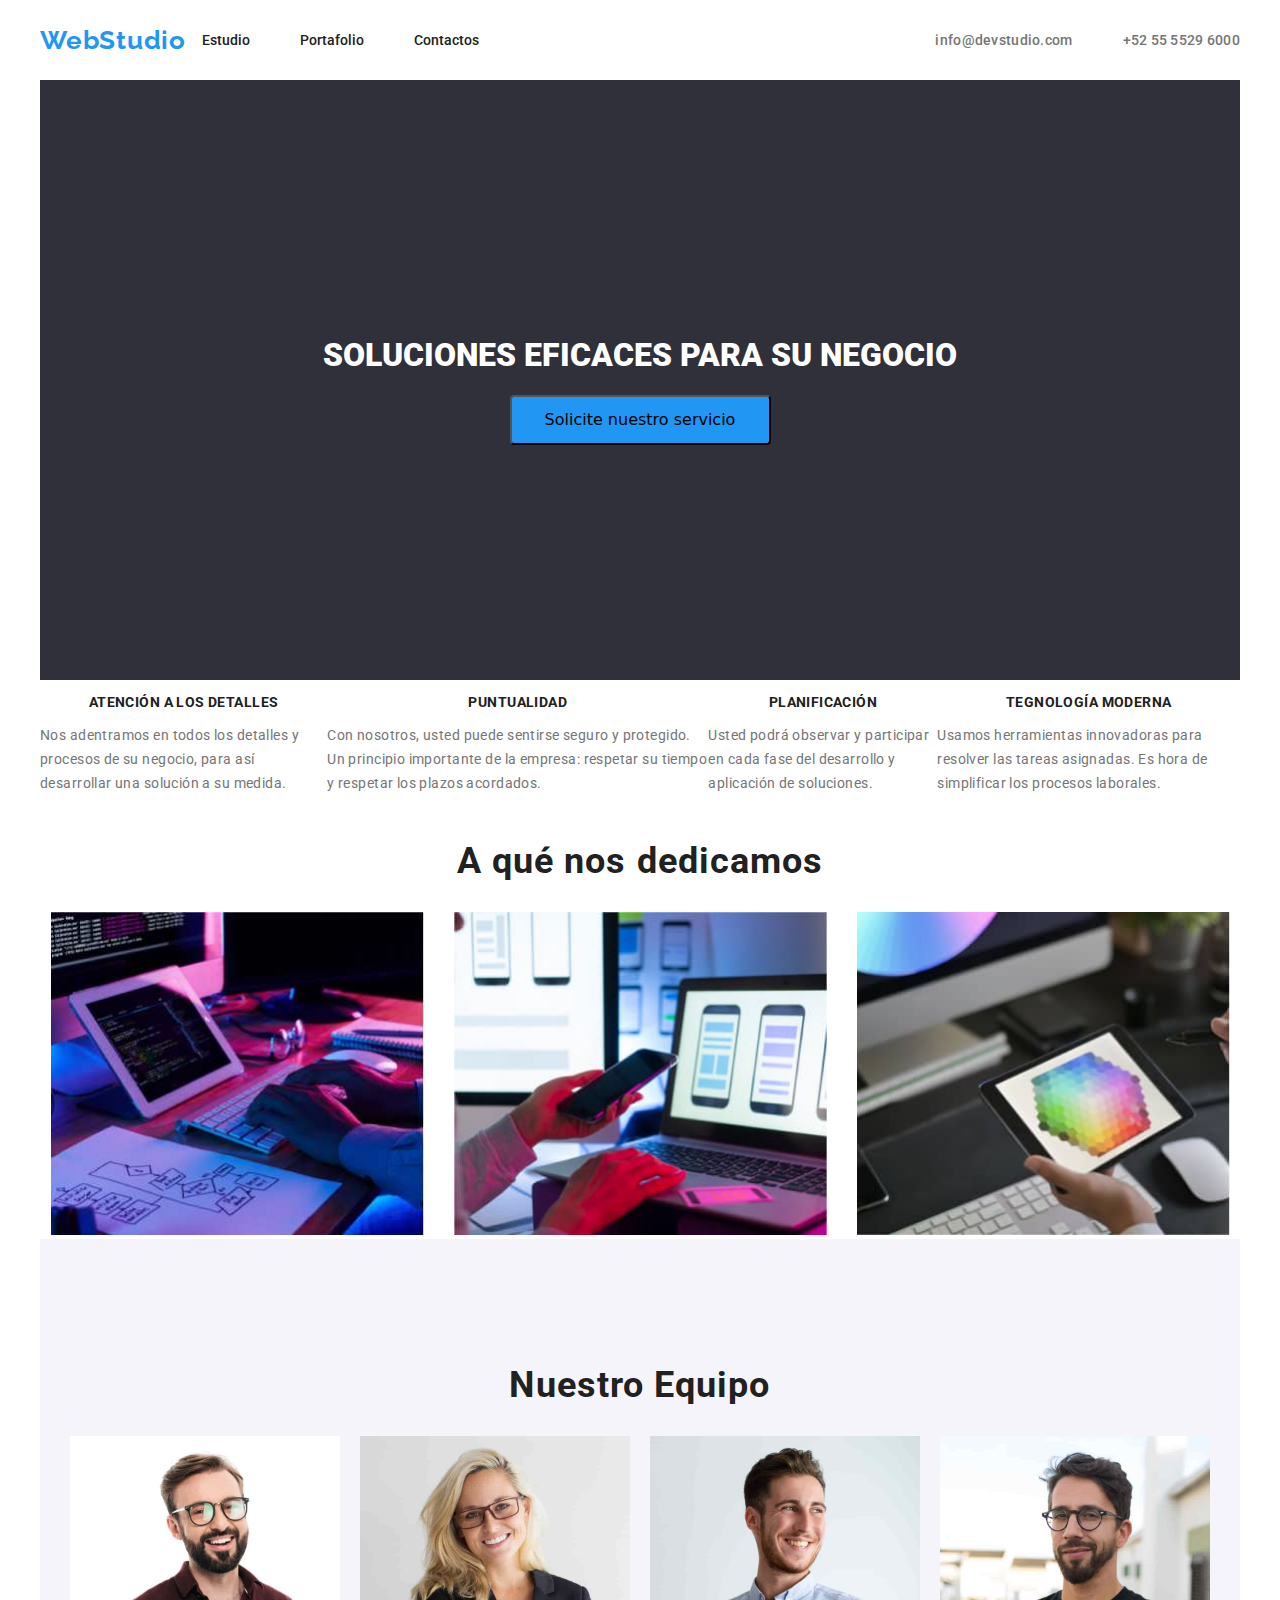
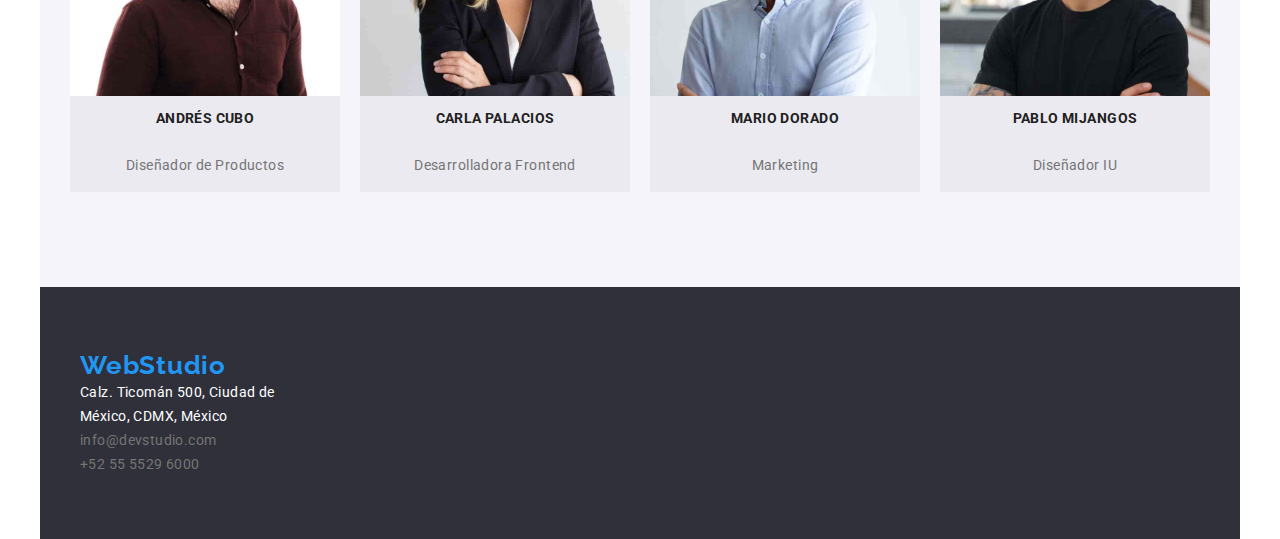
==== commit 1b7e1bac: "feedback03" ====
--- a/index.html
+++ b/index.html
@@ -19,22 +19,24 @@
         <nav class="nav">
           <a href="index.html" class="logo">WebStudio</a>
           <ul class="top_navigation">
-            <li class="navigation">
-              <a class="link" href="/index.html">Estudio</a>
+            <li class="navigation current">
+              <a class="link" href="index.html">Estudio</a>
             </li>
-            <li class="navigation">
-              <a class="link" href="/portafolio.html">Portafolio</a>
+            <li class="navigation current">
+              <a class="link" href="portafolio.html">Portafolio</a>
             </li>
-            <li class="navigation"><a class="link" href="#">Contactos</a></li>
+            <li class="navigation current">
+              <a class="link" href="#">Contactos</a>
+            </li>
           </ul>
         </nav>
         <ul class="inf_navigation">
-          <li class="inf">
+          <li class="inf current">
             <a class="link" href="mailto:info@devstudio.com"
               >info@devstudio.com</a
             >
           </li>
-          <li class="inf">
+          <li class="inf current">
             <a class="link" href="tel:+525555296000">+52 55 5529 6000</a>
           </li>
         </ul>
@@ -44,7 +46,7 @@
       <section class="hero">
         <div class="container principal">
           <h1 class="hero_title">SOLUCIONES EFICACES PARA SU NEGOCIO</h1>
-          <button class="button_contact" type="button">
+          <button class="button_contact current" type="button">
             Solicite nuestro servicio
           </button>
         </div>
@@ -177,12 +179,12 @@
                 Calz. Ticomán 500, Ciudad de México, CDMX, México
               </li>
 
-              <li class="foot_nav">
+              <li class="foot_nav current">
                 <a class="link" href="mailto:info@devstudio.com"
                   >info@devstudio.com</a
                 >
               </li>
-              <li class="foot_nav">
+              <li class="foot_nav current">
                 <a class="link" href="tel:+525555296000">+52 55 5529 6000</a>
               </li>
             </ul>
--- a/css/styles.css
+++ b/css/styles.css
@@ -4,16 +4,23 @@
 }
 
 :root {
-  --primary-color: var(rgba(33, 33, 33, 1));
-  --font-color: var(rgba(33, 150, 243, 1));
-  --font2-color: var(rgba(117, 117, 117, 1));
-  --button: var(rgba(33, 150, 243, 1));
+  --primary-color: rgba(33, 33, 33, 1);
+  --color_hover: rgba(33, 150, 243, 1);
+  --color_white: rgba(255, 255, 255, 1);
+  --font2-color: rgba(117, 117, 117, 1);
+  --button: rgba(33, 150, 243, 1);
 }
 .container {
   width: 1200px;
   margin: 0 auto;
 }
 
+ul {
+  margin: 0;
+  padding: 0;
+  list-style: none;
+}
+
 .top {
   display: flex;
   justify-content: space-between;
@@ -23,7 +30,7 @@
 }
 
 .logo {
-  color: rgb(33, 150, 243);
+  color: var(--color_hover);
   text-align: right;
   font-family: Raleway;
   font-size: 26px;
@@ -53,8 +60,8 @@
   gap: 50px;
 }
 
-.nav .link:hover {
-  color: rgba(33, 150, 243, 1);
+.current :hover {
+  color: var(--color_hover);
 }
 
 .inf_navigation .link {
@@ -68,14 +75,14 @@
   letter-spacing: 0.28px;
 }
 
-.inf_navigation .link:hover {
-  color: rgba(33, 150, 243, 1);
-}
 .inf_navigation {
   display: flex;
   list-style: none;
   gap: 50px;
 }
+.current :hover {
+  color: var(--color_hover);
+}
 
 .portfolio {
   display: flex;
@@ -83,9 +90,20 @@
   align-items: center;
   justify-content: center;
   flex-wrap: wrap;
-}
-
-.main_portfolio .link {
+  padding-bottom: 56px;
+}
+
+.main_portfolio {
+  display: flex;
+  list-style: none;
+  gap: 8px;
+  padding-top: 112px;
+  padding-bottom: 56px;
+}
+
+.filter_button {
+  color: var(--primary-color);
+  text-align: center;
   font-family: Roboto;
   font-size: 16px;
   font-style: normal;
@@ -93,16 +111,20 @@
   line-height: 1.625;
   letter-spacing: 0.48px;
   cursor: pointer;
-}
-
-.main_portfolio .link:hover {
-  background-color: rgba(33, 150, 243, 1);
-}
-
-.main_portfolio {
-  display: flex;
-  list-style: none;
-  gap: 8px;
+  background-color: var(--color_white);
+  border: none;
+  padding: 6px 24px;
+  border-radius: 4px;
+}
+
+.filter_button:hover {
+  background-color: var(--color_hover);
+  color: var(--color_white);
+}
+
+.current-button {
+  background-color: var(--color_hover);
+  color: var(--color_white);
 }
 
 .port_img {
@@ -110,11 +132,12 @@
   justify-content: center;
   flex-wrap: wrap;
   list-style: none;
-  gap: 20px;
+  gap: 30px;
 }
 
 .card_port {
   display: flex;
+  flex-wrap: wrap;
   flex-direction: column;
   text-align: center;
   background-color: rgba(238, 238, 238, 1);
@@ -122,6 +145,10 @@
   border: 1px;
   box-shadow: rgba(0, 0, 0, 0.16);
 }
+.card_port {
+  flex-basis: calc((100% - 60px) / 3);
+}
+
 .principal {
   display: flex;
   flex-direction: column;
@@ -134,7 +161,7 @@
   font-family: Roboto;
   font-weight: 900;
   font-size: 32px;
-  color: rgba(255, 255, 255, 1);
+  color: var(--color_white);
 }
 
 .button_contact {
@@ -145,12 +172,8 @@
   border-radius: 4px;
   padding: 10px 32px 10px 32px;
   gap: 10px;
-  background-color: rgba(33, 150, 243, 1);
+  background-color: var(--button);
   cursor: pointer;
-}
-
-.button_contact:hover {
-  background-color: rgba(34, 150, 243, 1);
 }
 
 .menu_services {
@@ -177,7 +200,7 @@
   display: flex;
   justify-content: center;
   align-items: center;
-  color: rgb(117, 117, 117);
+  color: var(--font2-color);
   font-family: Roboto;
   font-size: 14px;
   font-style: normal;
@@ -242,7 +265,7 @@
   list-style: none;
 }
 .footer_navigation .foot_nav {
-  color: rgb(255, 255, 255);
+  color: var(--color_white);
   font-family: Roboto;
   font-size: 14px;
   font-style: normal;
@@ -251,17 +274,20 @@
   letter-spacing: 0.42px;
 }
 .footer_navigation .link {
-  color: rgba(117, 117, 117, 1);
-}
-.footer_navigation .link:hover {
-  color: rgba(33, 150, 243, 1);
-}
+  color: var(--font2-color);
+}
+
+.current :hover {
+  color: var(--color_hover);
+}
+
 .footer {
   display: flex;
   justify-content: start;
   align-items: center;
   height: 252px;
   background-color: rgba(47, 48, 58, 1);
+  padding-left: 40px;
 }
 
 .footer_navigation {
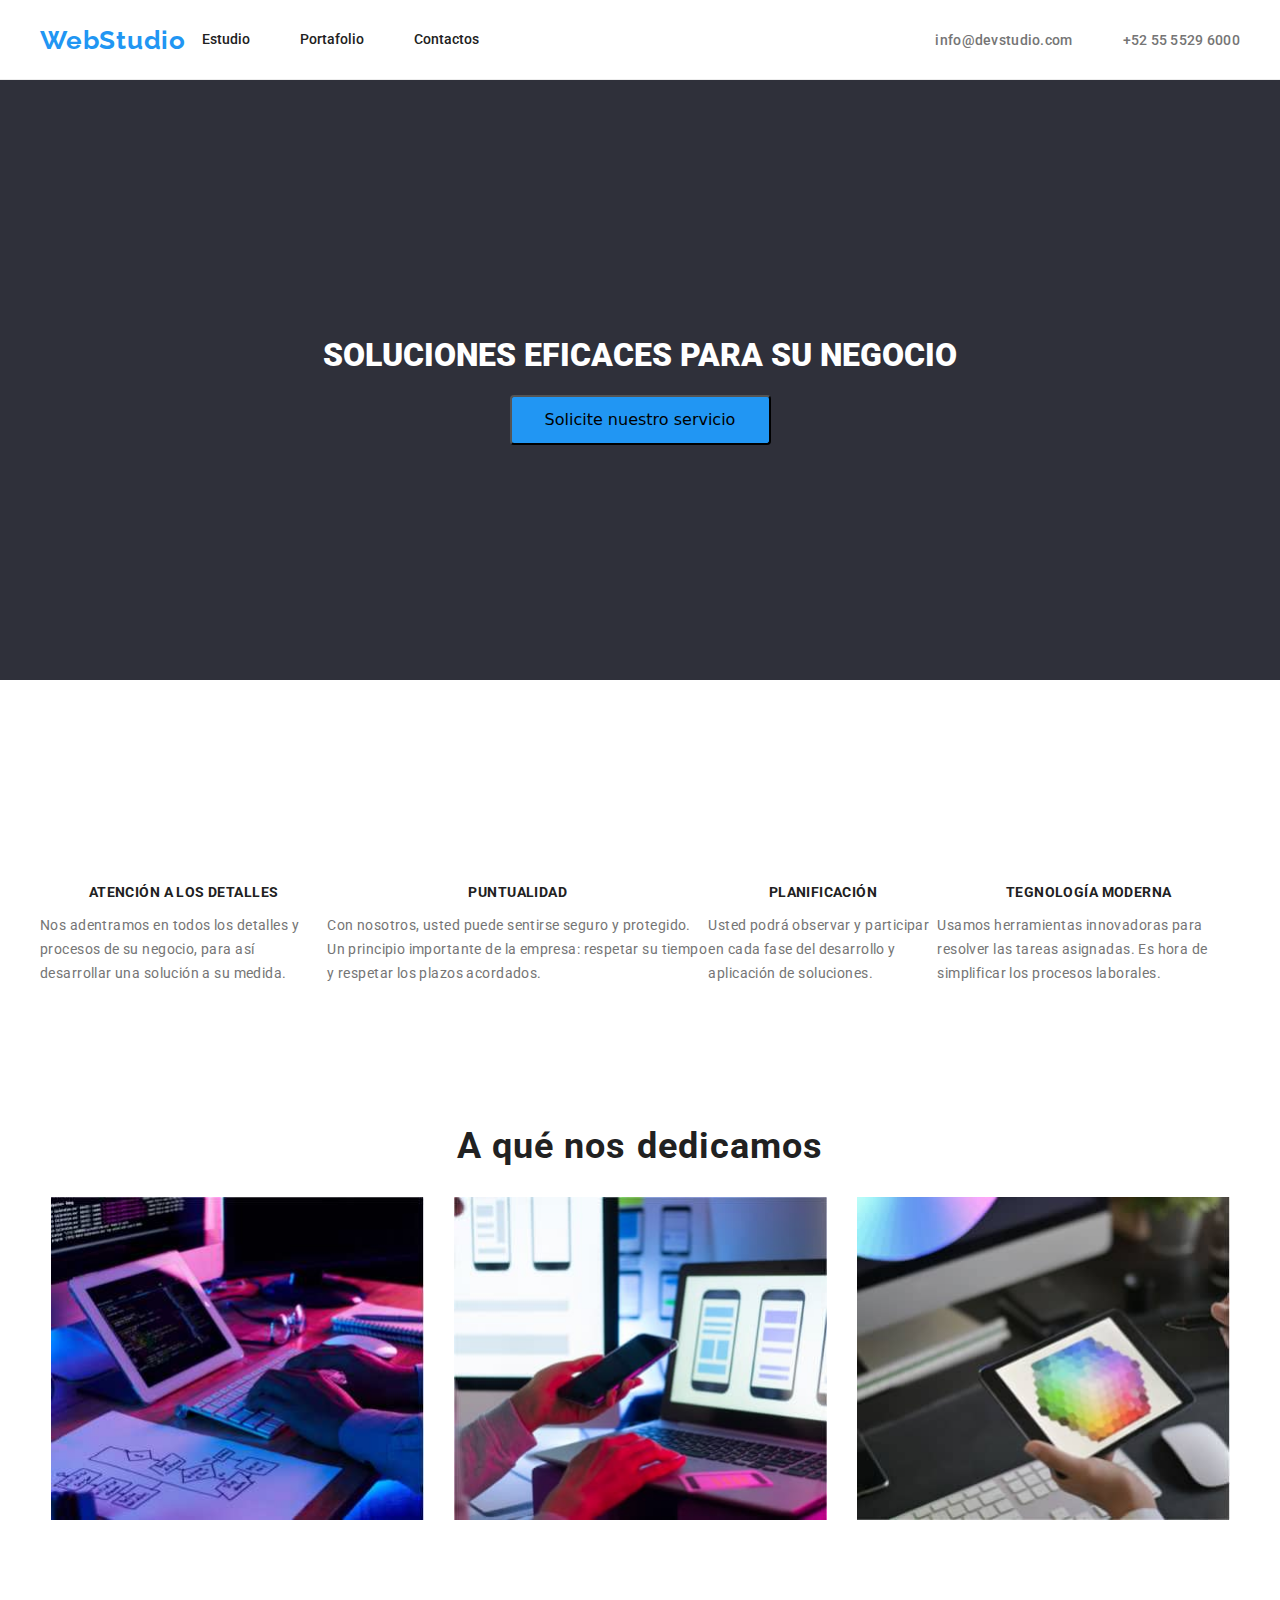
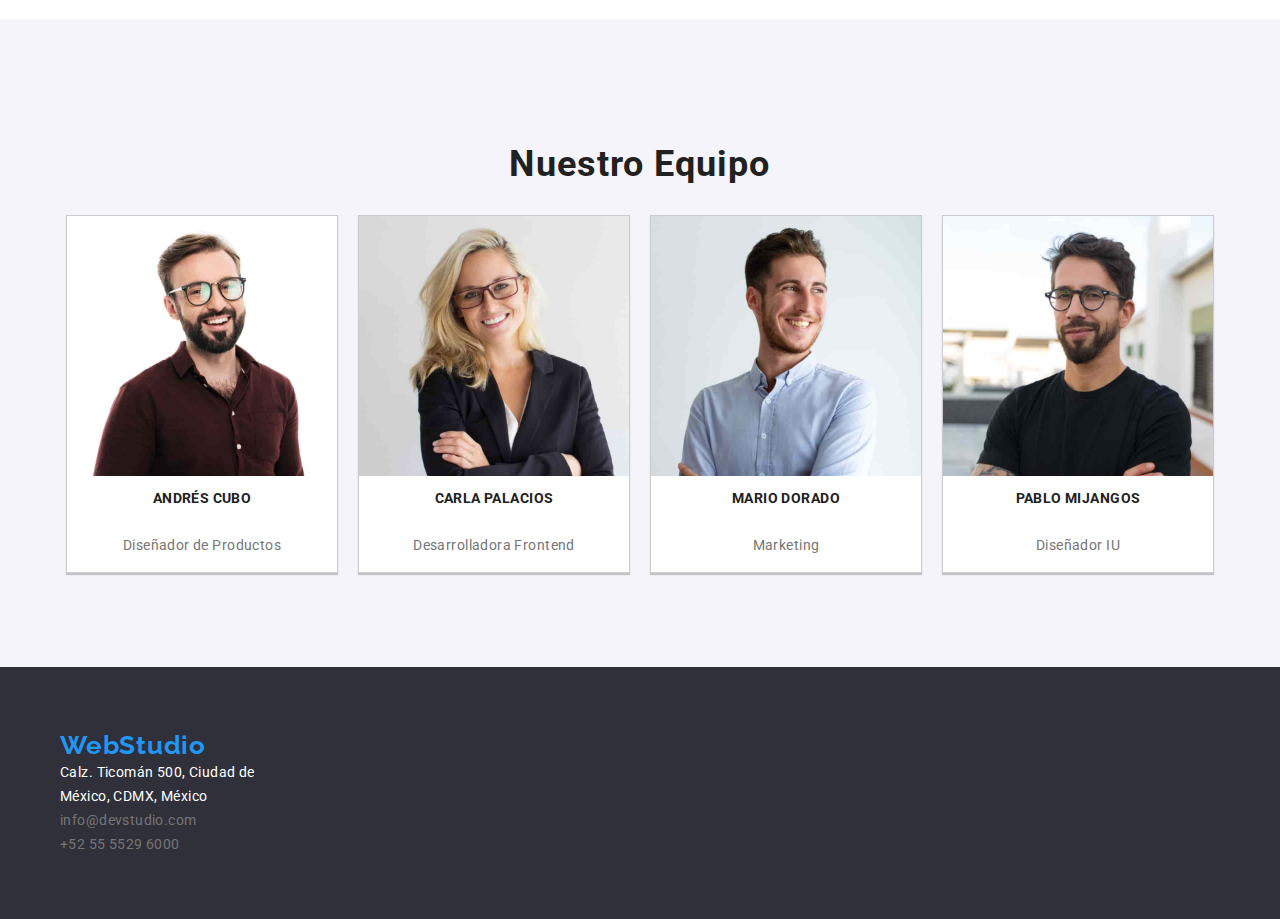
==== commit 3e493263: "feedback04" ====
--- a/index.html
+++ b/index.html
@@ -14,7 +14,7 @@
     <link rel="stylesheet" href="./css/styles.css" />
   </head>
   <body>
-    <header>
+    <header class="header">
       <div class="top container">
         <nav class="nav">
           <a href="index.html" class="logo">WebStudio</a>
@@ -115,63 +115,65 @@
           </li>
         </ul>
       </div>
-      <div class="team container">
-        <h2 class="title2">Nuestro Equipo</h2>
-        <ul class="team_list">
-          <li class="team_img">
-            <div class="card_team">
-              <img
-                src="./imag/team1.jpg"
-                width="270"
-                height="260"
-                alt="Andrés Cubo"
-              />
-              <h3>Andrés Cubo</h3>
-              <p class="parrafo">Diseñador de Productos</p>
-            </div>
-          </li>
-          <li>
-            <div class="card_team">
-              <img
-                src="./imag/team2.jpg"
-                width="270"
-                height="260"
-                alt="Carla Palacios"
-              />
-              <h3>Carla Palacios</h3>
-              <p class="parrafo">Desarrolladora Frontend</p>
-            </div>
-          </li>
-          <li>
-            <div class="card_team">
-              <img
-                src="./imag/team3.jpg"
-                width="270"
-                height="260"
-                alt="Mario Dorado"
-              />
-              <h3>Mario Dorado</h3>
-              <p class="parrafo">Marketing</p>
-            </div>
-          </li>
-          <li>
-            <div class="card_team">
-              <img
-                src="./imag/team4.jpg"
-                width="270"
-                height="260"
-                alt="Pablo Mijangos"
-              />
-              <h3>Pablo Mijangos</h3>
-              <p class="parrafo">Diseñador IU</p>
-            </div>
-          </li>
-        </ul>
-      </div>
+      <section class="our_team">
+        <div class="team container">
+          <h2 class="title2">Nuestro Equipo</h2>
+          <ul class="team_list">
+            <li class="team_img">
+              <div class="card_team">
+                <img
+                  src="./imag/team1.jpg"
+                  width="270"
+                  height="260"
+                  alt="Andrés Cubo"
+                />
+                <h3>Andrés Cubo</h3>
+                <p class="parrafo">Diseñador de Productos</p>
+              </div>
+            </li>
+            <li>
+              <div class="card_team">
+                <img
+                  src="./imag/team2.jpg"
+                  width="270"
+                  height="260"
+                  alt="Carla Palacios"
+                />
+                <h3>Carla Palacios</h3>
+                <p class="parrafo">Desarrolladora Frontend</p>
+              </div>
+            </li>
+            <li>
+              <div class="card_team">
+                <img
+                  src="./imag/team3.jpg"
+                  width="270"
+                  height="260"
+                  alt="Mario Dorado"
+                />
+                <h3>Mario Dorado</h3>
+                <p class="parrafo">Marketing</p>
+              </div>
+            </li>
+            <li>
+              <div class="card_team">
+                <img
+                  src="./imag/team4.jpg"
+                  width="270"
+                  height="260"
+                  alt="Pablo Mijangos"
+                />
+                <h3>Pablo Mijangos</h3>
+                <p class="parrafo">Diseñador IU</p>
+              </div>
+            </li>
+          </ul>
+        </div>
+      </section>
     </main>
-    <div class="footer container">
-      <footer>
-        <a class="logo" href="/index.html">WebStudio</a>
+    <div class="footer_section">
+      <footer class="footer container">
+        <a class="logo_footer" href="/index.html">WebStudio</a>
         <nav>
           <address>
             <ul class="footer_navigation">
--- a/css/styles.css
+++ b/css/styles.css
@@ -21,11 +21,17 @@
   list-style: none;
 }
 
+.header {
+  display: flex;
+  align-items: center;
+  height: 80px;
+  border-bottom: 1px solid rgba(236, 236, 236, 1);
+}
+
 .top {
   display: flex;
   justify-content: space-between;
   align-items: center;
-  height: 80px;
   flex-shrink: 0;
 }
 
@@ -115,6 +121,7 @@
   border: none;
   padding: 6px 24px;
   border-radius: 4px;
+  background-color: rgba(245, 244, 250, 1);
 }
 
 .filter_button:hover {
@@ -142,21 +149,34 @@
   text-align: center;
   background-color: rgba(238, 238, 238, 1);
   border-radius: 4px;
-  border: 1px;
-  box-shadow: rgba(0, 0, 0, 0.16);
+  border: 0px solid;
+  box-shadow: 1px 4px 6px 0 rgba(0, 0, 0, 0.16),
+    0px 4px 4px 0px rgba(0, 0, 0, 0.06);
+  cursor: pointer;
 }
 .card_port {
   flex-basis: calc((100% - 60px) / 3);
 }
 
+.card_port :hover {
+  box-shadow: 1px 4px 6px 0 rgba(0, 0, 0, 0.16);
+}
+
+.item {
+  background-color: var(--color_white);
+}
+
 .principal {
   display: flex;
   flex-direction: column;
   align-items: center;
   justify-content: center;
   height: 600px;
+}
+.hero {
   background-color: rgba(47, 48, 58, 1);
 }
+
 .hero_title {
   font-family: Roboto;
   font-weight: 900;
@@ -182,6 +202,7 @@
   flex-direction: row;
   align-items: center;
   list-style: none;
+  padding-top: 95px;
 }
 
 h3 {
@@ -214,6 +235,7 @@
   flex-direction: column;
   justify-content: center;
   align-items: center;
+  padding-bottom: 95px;
 }
 
 .about_img {
@@ -236,15 +258,25 @@
   letter-spacing: 1.08px;
 }
 
-.team {
-  display: flex;
-  flex-direction: column;
-  justify-content: center;
+.our_services {
+  padding-top: 95px;
+  padding-bottom: 95px;
+}
+
+.our_team {
+  display: flex;
   align-items: center;
   height: 648px;
   background-color: rgba(245, 244, 250, 1);
 }
 
+.team {
+  display: flex;
+  flex-direction: column;
+  justify-content: center;
+  align-items: center;
+}
+
 .team_list {
   display: flex;
   list-style: none;
@@ -256,9 +288,10 @@
   display: flex;
   flex-direction: column;
   text-align: center;
-  background-color: rgba(0, 0, 0, 0.04);
+  background-color: var(--color_white);
   border-radius: 0px, 0px, 4px, 4px;
-  border: 0cap;
+  border: 1px solid rgba(0, 0, 0, 0.2);
+  box-shadow: 0px 2px 1px 0 rgba(0, 0, 0, 0.2);
 }
 
 .footer_navigation {
@@ -283,9 +316,24 @@
 
 .footer {
   display: flex;
-  justify-content: start;
-  align-items: center;
+  flex-direction: column;
+  justify-content: center;
+  align-items: start;
   height: 252px;
+}
+
+.logo_footer {
+  color: var(--color_hover);
+  text-align: right;
+  font-family: Raleway;
+  font-size: 26px;
+  font-style: normal;
+  font-weight: 700;
+  line-height: normal;
+  letter-spacing: 0.78px;
+}
+
+.footer_section {
   background-color: rgba(47, 48, 58, 1);
   padding-left: 40px;
 }
@@ -294,5 +342,6 @@
   display: flex;
   flex-wrap: wrap;
   flex-direction: column;
+  justify-content: start;
   width: 231px;
 }
